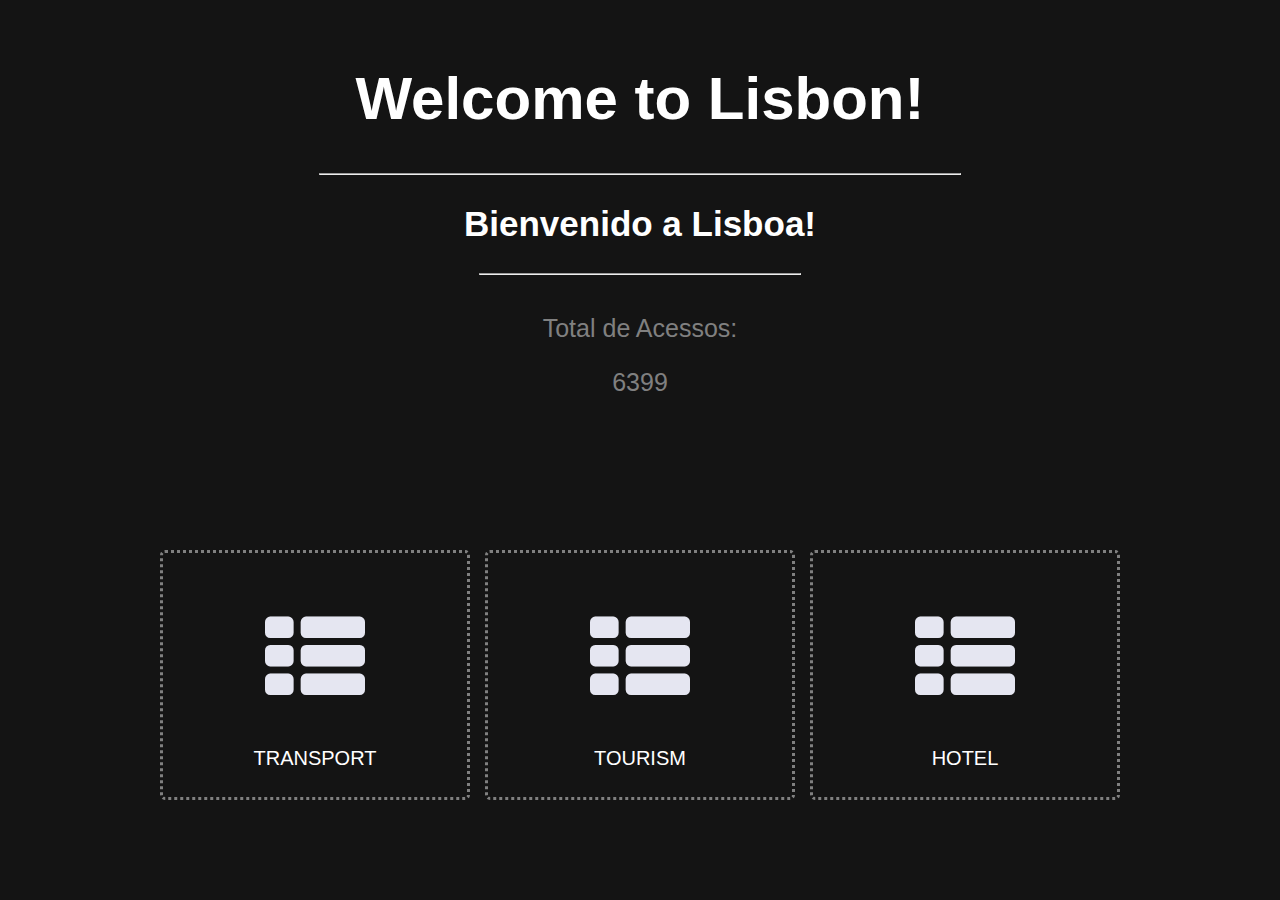
==== index.html @ febfdf82 "Add files via upload" ====
<html>
    <head>
        <title>
            Turismo - Lisboa / Transportes
        </title>
        <link rel="stylesheet" href="style.css"/>
        <link rel="stylesheet" href="https://cdnjs.cloudflare.com/ajax/libs/font-awesome/4.7.0/css/font-awesome.min.css">
        <script src="https://ajax.googleapis.com/ajax/libs/jquery/3.4.1/jquery.min.js"></script>
    </head>
    <body>
        <header>
            <h1>Welcome to Lisbon!</h1>
            <hr class="half"/>
            <h2>Bienvenido a Lisboa!</h2>
            <hr class="quart"/>
        </header>
  <!--Contador de Visitantes Fake-->
        <div class="heading">
          <p>Total de Acessos:</p>
          <span class="counter-value">23318</span>
        </div>
        <div class="container" style="width: 75%;">
            <a href="Autocarro/index.html"class="items">
              <div class="icon-wrapper">
                <i class="fa fa-th-list"></i>
              </div>
              <div class="project-name">
                <p class="upper">Transport</p>
              </div>
            </a>
            <a href="Lisboa/index.html" class="items">
              <div class="icon-wrapper">
                <i class="fa fa-th-list"></i>
              </div>
              <div class="project-name">
                <p class="upper">Tourism</p>
              </div>
            </a> 
            <a href="http://www.trivago.pt" class="items">
              <div class="icon-wrapper">
                <i class="fa fa-th-list"></i>
              </div>
              <div class="project-name">
                <p class="upper">Hotel</p>
              </div>
            </a>  
       </div>
       <script src="app.js"></script>
    </body>
</html>
---- style.css ----
html, body {
    margin: 0;
    background-size: cover;
    background-color: #141414;
    color: white;
    font-family: Arial;
}

@keyframes slideInFromLeft {
  0% {
    transform: translateY(-100%);
  }
  100% {
    transform: translateY(0);
  }
}
.heading {
  text-align: center;
  font-size: 25px;
  animation: 1.2s ease-out 0s 1 slideInFromLeft;
  margin-top: 3%;
  color: gray;
}
header {
    text-align: center;
    margin-top: 5%;
    animation: 1.2s ease-out 0s 1 slideInFromLeft;
}

h1 {
    font-size: 60px;
    animation: 1s ease-out 0s 1 slideInFromLeft;
}

h2 {
    font-size: 35px;
    animation: 1s ease-out 0s 1 slideInFromLeft;
}
.upper {
  font-size: 20px;
  text-transform: uppercase;
}

.quart {
    width: 25%;
}

.half {
     width: 50%;   
}

.container {
    width: 800px;
    height: 250px;
    position: absolute;
    top: 50%;
    left: 0;
    right: 0;
    bottom: 0;
    margin: auto;
    box-sizing: border-box;
    display: grid;
    grid-template-columns: repeat(auto-fit, minmax(250px, 1fr));
    grid-template-rows: 1fr;
    grid-gap: 15px;
  }

  .items {
    border-radius: 5px;
    display: grid;
    grid-template-rows: 2fr 1fr;
    grid-gap: 10px;
    cursor: pointer;
    border: 3px dotted gray;
    transition: all 2s;
  }
  
  .icon-wrapper, .project-name {
    display: flex;
    align-items: center;
    justify-content: center;
  }
  
  .icon-wrapper i {
    font-size: 100px;
    color: #E5E6F1;
    transform: translateY(0px);
    transition: all 1.5s;
  }
  
  .icon-wrapper {
    align-self: end;
  }

  .items:hover {
    border: 3px solid #E5E6F1;
  }
  .items:hover .project-name p {
    transform: translateY(-10px);
    transition: all 1s;
  }
  .items:hover .icon-wrapper i {
    transform: translateY(5px);
    transition: all 2s;
  }
  a {
      text-decoration: none;
      color: inherit;
      all: unset;
  }
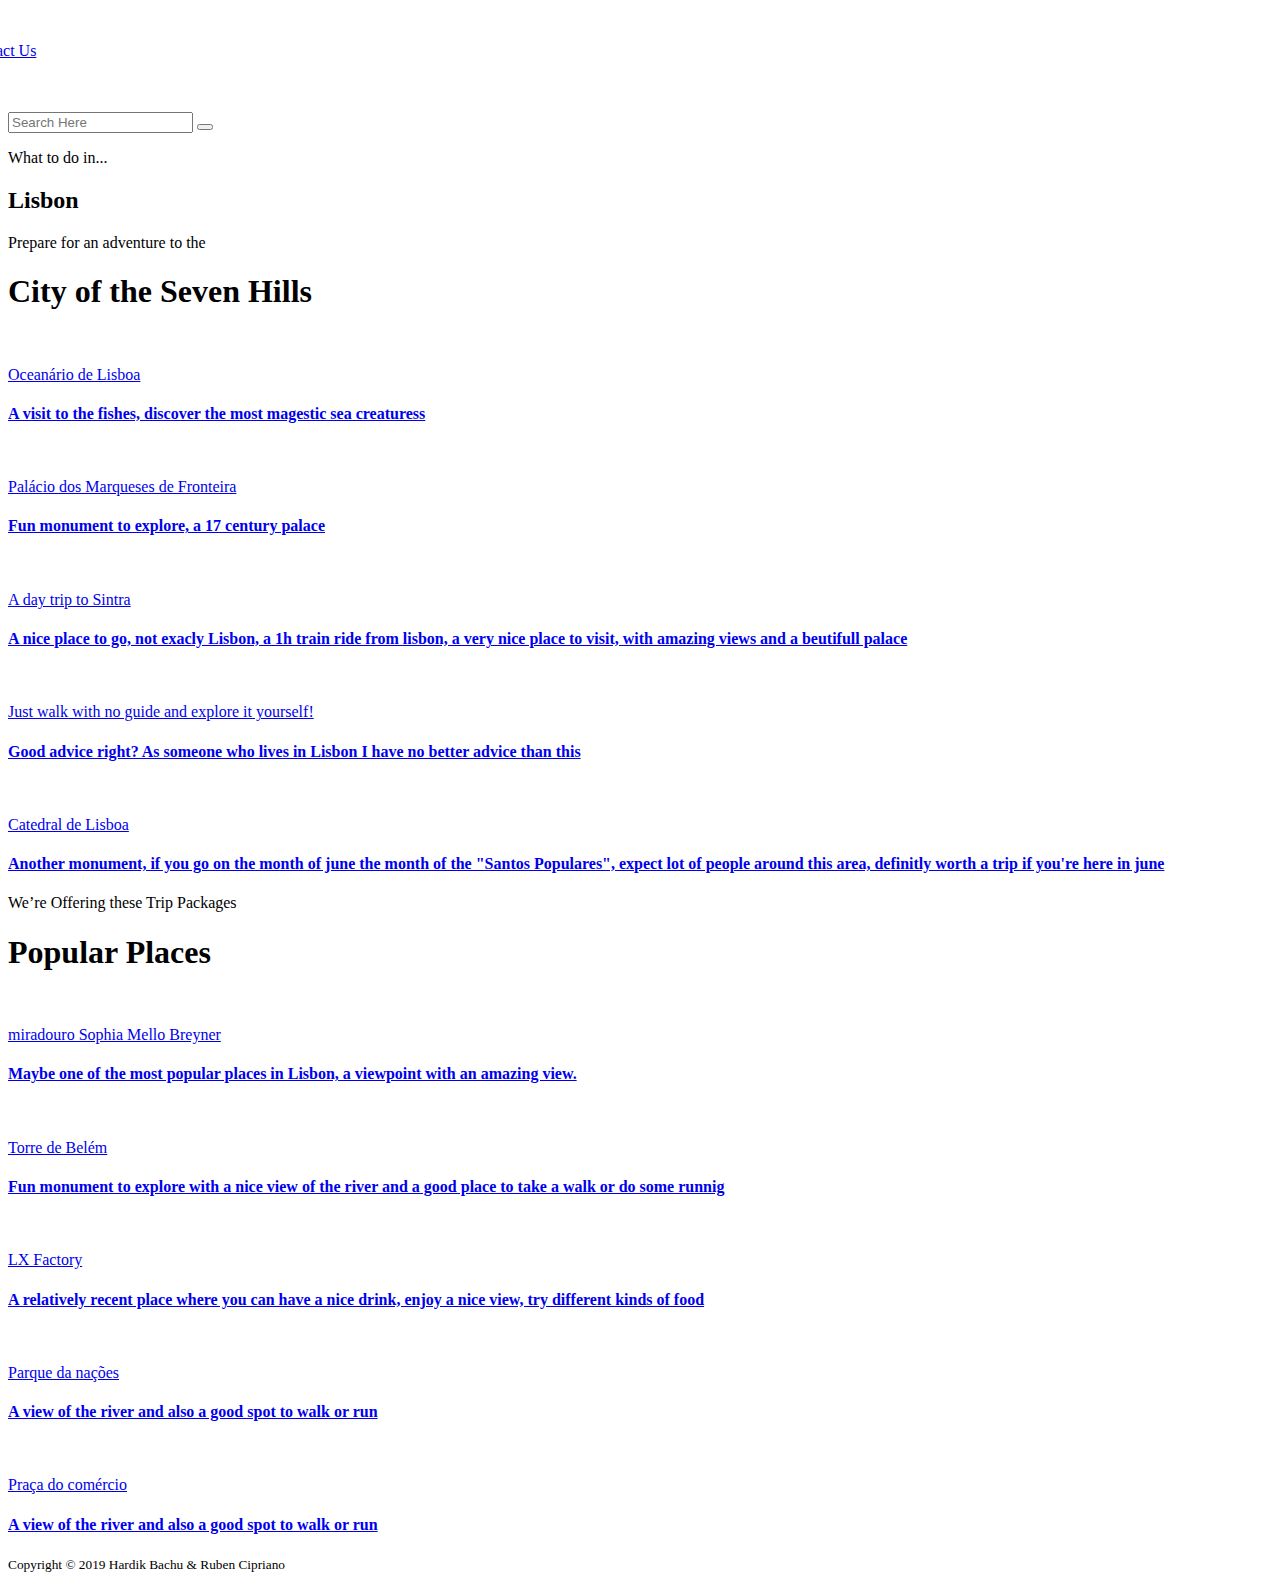
==== commit 3b3bd29d: "Add files via upload" ====
--- a/index.html
+++ b/index.html
@@ -1,50 +1,295 @@
-<html>
-    <head>
-        <title>
-            Turismo - Lisboa / Transportes
-        </title>
-        <link rel="stylesheet" href="style.css"/>
-        <link rel="stylesheet" href="https://cdnjs.cloudflare.com/ajax/libs/font-awesome/4.7.0/css/font-awesome.min.css">
-        <script src="https://ajax.googleapis.com/ajax/libs/jquery/3.4.1/jquery.min.js"></script>
-    </head>
-    <body>
-        <header>
-            <h1>Welcome to Lisbon!</h1>
-            <hr class="half"/>
-            <h2>Bienvenido a Lisboa!</h2>
-            <hr class="quart"/>
-        </header>
-  <!--Contador de Visitantes Fake-->
-        <div class="heading">
-          <p>Total de Acessos:</p>
-          <span class="counter-value">23318</span>
-        </div>
-        <div class="container" style="width: 75%;">
-            <a href="Autocarro/index.html"class="items">
-              <div class="icon-wrapper">
-                <i class="fa fa-th-list"></i>
-              </div>
-              <div class="project-name">
-                <p class="upper">Transport</p>
-              </div>
-            </a>
-            <a href="Lisboa/index.html" class="items">
-              <div class="icon-wrapper">
-                <i class="fa fa-th-list"></i>
-              </div>
-              <div class="project-name">
-                <p class="upper">Tourism</p>
-              </div>
-            </a> 
-            <a href="http://www.trivago.pt" class="items">
-              <div class="icon-wrapper">
-                <i class="fa fa-th-list"></i>
-              </div>
-              <div class="project-name">
-                <p class="upper">Hotel</p>
-              </div>
-            </a>  
-       </div>
-       <script src="app.js"></script>
-    </body>
+<!doctype html>
+<html lang="en">
+
+<head>
+	<!-- Required meta tags -->
+	<meta charset="utf-8">
+	<meta name="viewport" content="width=device-width, initial-scale=1, shrink-to-fit=no">
+	<link rel="icon" href="img/favicon.png" type="image/png">
+	<title>Lisboa é Linda</title>
+	<!-- Bootstrap CSS -->
+	<link rel="stylesheet" href="css/bootstrap.css">
+	<link rel="stylesheet" href="vendors/linericon/style.css">
+	<link rel="stylesheet" href="css/font-awesome.min.css">
+	<link rel="stylesheet" href="css/magnific-popup.css">
+	<link rel="stylesheet" href="vendors/owl-carousel/owl.carousel.min.css">
+	<link rel="stylesheet" href="vendors/nice-select/css/nice-select.css">
+	<!-- main css -->
+	<link rel="stylesheet" href="css/style.css">
+</head>
+
+<body id="home">
+
+	<!--================ Start Header Menu Area =================-->
+	<header class="header_area">
+		<div class="main_menu">
+			<nav class="navbar navbar-expand-lg navbar-light" style="margin-left: -25%;">
+				<div class="container">
+					<!-- Brand and toggle get grouped for better mobile display -->
+					<a class="navbar-brand logo_h" href="#home"><img src="img/logo.png"  alt="logo"/></a>
+					<!-- Collect the nav links, forms, and other content for toggling -->
+					<div class="collapse navbar-collapse offset" id="navbarSupportedContent">
+						<ul class="nav navbar-nav menu_nav ml-auto">
+							<li class="nav-item">
+								<a href="../index.html" class="primary-btn">HomePage</a>     
+								<a href="events.html" class="primary-btn">Events</a>     
+								<a href="../Autocarro/index.html" class="primary-btn">How to get there</a> 
+								<a href="../ContactWebsite/index.html" class="primary-btn">Contact Us</a> 
+                                <!--<a href="#first" class="button big wide smooth-scroll-midle">Home</a>-->
+							</li>
+							<!--<li class="nav-item active"><a class="nav-link" href="index.html">Home</a></li>-->
+							<li class="nav-item submenu dropdown">
+								<a href="#" class="nav-link dropdown-toggle" data-toggle="dropdown" role="button" aria-haspopup="true"aria-expanded="false"></a>
+							</li>
+							<li class="nav-item">
+								<button type="button" class="search nav-link">
+									<i class="lnr lnr-magnifier" id="search"></i>
+								</button>
+							</li>
+						</ul>
+					</div>
+				</div>
+			</nav>
+			<div class="search_input" id="search_input_box">
+				<div class="container">
+					<form class="d-flex justify-content-between">
+						<input type="text" class="form-control" id="search_input" placeholder="Search Here">
+						<button type="submit" class="btn"></button>
+						<span class="lnr lnr-cross" id="close_search" title="Close Search"></span>
+					</form>
+				</div>
+			</div>
+		</div>
+	</header>
+	<!--================ End Header Menu Area =================-->
+
+	<!--================ Start Home Banner Area =================-->
+	<section class="home_banner_area">
+		<div class="banner_inner">
+			<div class="container">
+				<div class="row fullscreen d-flex align-items-center justify-content-center">
+                    
+					<div class="banner_content">
+                       
+						<p>What to do in...</p>
+						<h2>Lisbon</h2>
+					</div>
+				</div>
+			</div>
+		</div>
+	</section>
+	<!--================ End Home Banner Area =================-->
+
+	<!--================ Start Feature Area =================-->
+	<section class="feature-area section_gap_top">
+		
+			
+			
+			
+            
+				
+				
+		
+         <!--================ Start Popular Places Area =================-->
+	<section class="popular-places-area section_gap_bottom">
+		<div class="container">
+			<div class="row d-flex justify-content-center">
+				<div class="col-lg-12">
+					<div class="main_title">
+						<p>Prepare for an adventure to the</p>
+						<h1>City of the Seven Hills</h1>
+						<span class="title-widget-bg"></span>
+					</div>
+				</div>
+			</div>
+		</div>
+		<div class="popular-places-slider owl-carousel">
+            <!--Ganda oceanário"!-->
+			<a href="img/places/p6.jpg" class="single-popular-places d-block img-gal">
+				<div class="popular-places-img">
+					<img src="img/places/p6.jpg" alt="">
+				</div>
+				<div class="popular-places-text">
+					<p>Oceanário de Lisboa</p>
+					<h4>
+						A visit to the fishes, discover the most magestic sea creaturess
+						</h4>
+				</div>
+			</a>
+            <!--ganda Palácio!-->
+			<a href="img/places/p7.jpg" class="single-popular-places d-block img-gal">
+				<div class="popular-places-img">
+					<img src="img/places/p7.jpg" alt="">
+				</div>
+				<div class="popular-places-text">
+					<p> Palácio dos Marqueses de Fronteira</p>
+					<h4>
+						Fun monument to explore, a 17 century palace
+					</h4>
+				</div>
+			</a>
+            <!--nao é lisboa mas pronto!-->
+			<a href="img/places/p8.jpg" class="single-popular-places d-block img-gal">
+				<div class="popular-places-img">
+					<img src="img/places/p8.jpg" alt="">
+				</div>
+				<div class="popular-places-text">
+					<p>A day trip to Sintra</p>
+					<h4>
+						A nice place to go, not exacly Lisbon, a 1h train ride from lisbon, a very nice place to visit, with amazing views and a beutifull palace 
+					</h4>
+				</div>
+			</a>
+            <!--meu vai andar e descobre !-->
+			<a href="img/places/p9.jpg" class="single-popular-places d-block img-gal">
+				<div class="popular-places-img">
+					<img src="img/places/p9.jpg" alt="">
+				</div>
+				<div class="popular-places-text">
+					<p>Just walk with no guide and explore it yourself!</p>
+					<h4>
+						Good advice right? As someone who lives in Lisbon I have no better advice than this
+
+					</h4>
+				</div>
+			</a>
+            <!--alfama !-->
+			<a href="img/places/p10.jpg" class="single-popular-places d-block img-gal">
+				<div class="popular-places-img">
+					<img src="img/places/p10.jpg" alt="">
+				</div>
+				<div class="popular-places-text">
+					<p>Catedral de Lisboa</p>
+					<h4>
+						Another monument, if you go on the month of june the month of the "Santos Populares", expect lot of people around this area, definitly worth a trip if you're here in june
+
+					</h4>
+				</div>
+			</a>
+		</div>
+	</section>
+	
+	</section>
+	<!--================ End Trip Package Area =================-->
+
+	<!--================ Start Popular Places Area =================-->
+	<section class="popular-places-area section_gap_bottom">
+		<div class="container">
+			<div class="row d-flex justify-content-center">
+				<div class="col-lg-12">
+					<div class="main_title">
+						<p>We’re Offering these Trip Packages</p>
+						<h1>Popular Places</h1>
+						<span class="title-widget-bg"></span>
+					</div>
+				</div>
+			</div>
+		</div>
+		<div class="popular-places-slider owl-carousel">
+            <!--Miradouro Sophia Mello Breiner or most known as "Miradoura da Graça"!-->
+			<a href="img/places/p1.jpg" class="single-popular-places d-block img-gal">
+				<div class="popular-places-img">
+					<img src="img/places/p1.jpg" alt="">
+				</div>
+				<div class="popular-places-text">
+					<p>miradouro Sophia Mello Breyner</p>
+					<h4>
+						Maybe one of the most popular places in Lisbon, a viewpoint with an amazing view.
+					</h4>
+				</div>
+			</a>
+            <!--Torre de belém!-->
+			<a href="img/places/p2.jpg" class="single-popular-places d-block img-gal">
+				<div class="popular-places-img">
+					<img src="img/places/p2.jpg" alt="">
+				</div>
+				<div class="popular-places-text">
+					<p>Torre de Belém</p>
+					<h4>
+						Fun monument to explore with a nice view of the river and a good place to take a walk or do some runnig
+					</h4>
+				</div>
+			</a>
+            <!--Parque das nações !-->
+			<a href="img/places/p3.jpg" class="single-popular-places d-block img-gal">
+				<div class="popular-places-img">
+					<img src="img/places/p3.jpg" alt="">
+				</div>
+				<div class="popular-places-text">
+					<p>LX Factory</p>
+					<h4>
+						A relatively recent place where you can have a nice drink, enjoy a nice view, try different kinds of food
+					</h4>
+				</div>
+			</a>
+            <!--Parque das nações !-->
+			<a href="img/places/p4.jpg" class="single-popular-places d-block img-gal">
+				<div class="popular-places-img">
+					<img src="img/places/p4.jpg" alt="">
+				</div>
+				<div class="popular-places-text">
+					<p>Parque da nações</p>
+					<h4>
+						A view of the river and also 
+                        a good spot to walk or run
+
+					</h4>
+				</div>
+			</a>
+            <!--Praça do Comércio !-->
+			<a href="img/places/p5.jpg" class="single-popular-places d-block img-gal">
+				<div class="popular-places-img">
+					<img src="img/places/p5.jpg" alt="">
+				</div>
+				<div class="popular-places-text">
+					<p>Praça do comércio</p>
+					<h4>
+						A view of the river and also 
+                        a good spot to walk or run
+
+					</h4>
+				</div>
+			</a>
+		</div>
+	</section>
+
+
+        
+
+
+
+
+
+<!--================ Footer =================-->
+
+	
+    <footer id="sticky-footer" class="py-4 bg-dark text-white-50">
+    <div class="container text-center">
+      <small>Copyright &copy; 2019 Hardik Bachu & Ruben Cipriano</small>
+    </div>
+  </footer>
+	
+		<!--================ End of Footer =================-->		
+
+				
+	
+
+	<!-- Optional JavaScript -->
+	<!-- jQuery first, then Popper.js, then Bootstrap JS -->
+	<script src="js/jquery-3.2.1.min.js"></script>
+	<script src="js/popper.js"></script>
+	<script src="js/bootstrap.min.js"></script>
+	<script src="js/stellar.js"></script>
+	<script src="js/jquery.magnific-popup.min.js"></script>
+	<script src="vendors/nice-select/js/jquery.nice-select.min.js"></script>
+	<script src="vendors/owl-carousel/owl.carousel.min.js"></script>
+	<script src="js/owl-carousel-thumb.min.js"></script>
+	<script src="js/jquery.ajaxchimp.min.js"></script>
+	<script src="js/mail-script.js"></script>
+	<!--gmaps Js-->
+	<script src="https://maps.googleapis.com/maps/api/js?key=AIzaSyCjCGmQ0Uq4exrzdcL6rvxywDDOvfAu6eE"></script>
+	<script src="js/gmaps.min.js"></script>
+	<script src="js/theme.js"></script>
+</body>
+
 </html>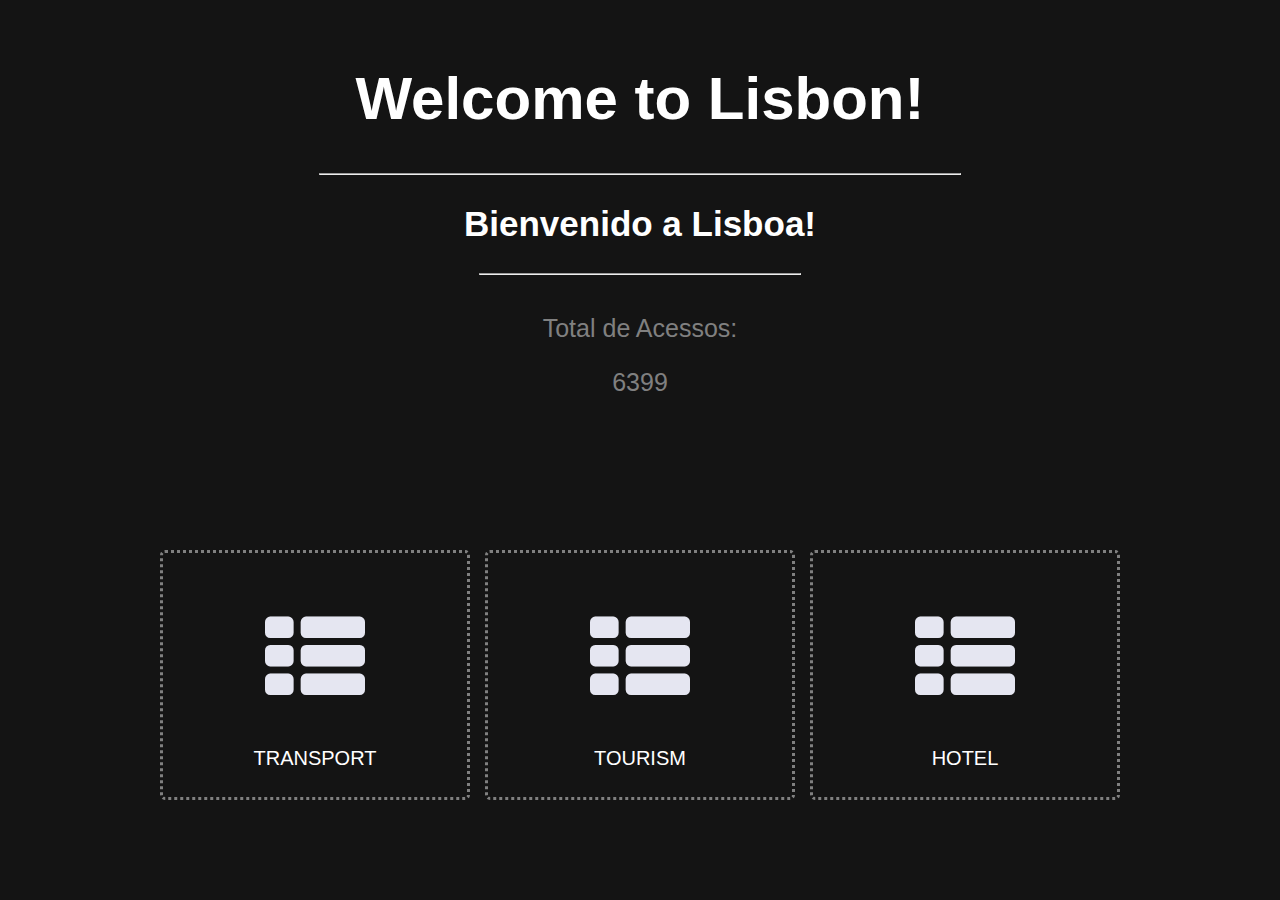
==== commit 1c6feb5a: "Add files via upload" ====
--- a/index.html
+++ b/index.html
@@ -1,295 +1,50 @@
-<!doctype html>
-<html lang="en">
-
-<head>
-	<!-- Required meta tags -->
-	<meta charset="utf-8">
-	<meta name="viewport" content="width=device-width, initial-scale=1, shrink-to-fit=no">
-	<link rel="icon" href="img/favicon.png" type="image/png">
-	<title>Lisboa é Linda</title>
-	<!-- Bootstrap CSS -->
-	<link rel="stylesheet" href="css/bootstrap.css">
-	<link rel="stylesheet" href="vendors/linericon/style.css">
-	<link rel="stylesheet" href="css/font-awesome.min.css">
-	<link rel="stylesheet" href="css/magnific-popup.css">
-	<link rel="stylesheet" href="vendors/owl-carousel/owl.carousel.min.css">
-	<link rel="stylesheet" href="vendors/nice-select/css/nice-select.css">
-	<!-- main css -->
-	<link rel="stylesheet" href="css/style.css">
-</head>
-
-<body id="home">
-
-	<!--================ Start Header Menu Area =================-->
-	<header class="header_area">
-		<div class="main_menu">
-			<nav class="navbar navbar-expand-lg navbar-light" style="margin-left: -25%;">
-				<div class="container">
-					<!-- Brand and toggle get grouped for better mobile display -->
-					<a class="navbar-brand logo_h" href="#home"><img src="img/logo.png"  alt="logo"/></a>
-					<!-- Collect the nav links, forms, and other content for toggling -->
-					<div class="collapse navbar-collapse offset" id="navbarSupportedContent">
-						<ul class="nav navbar-nav menu_nav ml-auto">
-							<li class="nav-item">
-								<a href="../index.html" class="primary-btn">HomePage</a>     
-								<a href="events.html" class="primary-btn">Events</a>     
-								<a href="../Autocarro/index.html" class="primary-btn">How to get there</a> 
-								<a href="../ContactWebsite/index.html" class="primary-btn">Contact Us</a> 
-                                <!--<a href="#first" class="button big wide smooth-scroll-midle">Home</a>-->
-							</li>
-							<!--<li class="nav-item active"><a class="nav-link" href="index.html">Home</a></li>-->
-							<li class="nav-item submenu dropdown">
-								<a href="#" class="nav-link dropdown-toggle" data-toggle="dropdown" role="button" aria-haspopup="true"aria-expanded="false"></a>
-							</li>
-							<li class="nav-item">
-								<button type="button" class="search nav-link">
-									<i class="lnr lnr-magnifier" id="search"></i>
-								</button>
-							</li>
-						</ul>
-					</div>
-				</div>
-			</nav>
-			<div class="search_input" id="search_input_box">
-				<div class="container">
-					<form class="d-flex justify-content-between">
-						<input type="text" class="form-control" id="search_input" placeholder="Search Here">
-						<button type="submit" class="btn"></button>
-						<span class="lnr lnr-cross" id="close_search" title="Close Search"></span>
-					</form>
-				</div>
-			</div>
-		</div>
-	</header>
-	<!--================ End Header Menu Area =================-->
-
-	<!--================ Start Home Banner Area =================-->
-	<section class="home_banner_area">
-		<div class="banner_inner">
-			<div class="container">
-				<div class="row fullscreen d-flex align-items-center justify-content-center">
-                    
-					<div class="banner_content">
-                       
-						<p>What to do in...</p>
-						<h2>Lisbon</h2>
-					</div>
-				</div>
-			</div>
-		</div>
-	</section>
-	<!--================ End Home Banner Area =================-->
-
-	<!--================ Start Feature Area =================-->
-	<section class="feature-area section_gap_top">
-		
-			
-			
-			
-            
-				
-				
-		
-         <!--================ Start Popular Places Area =================-->
-	<section class="popular-places-area section_gap_bottom">
-		<div class="container">
-			<div class="row d-flex justify-content-center">
-				<div class="col-lg-12">
-					<div class="main_title">
-						<p>Prepare for an adventure to the</p>
-						<h1>City of the Seven Hills</h1>
-						<span class="title-widget-bg"></span>
-					</div>
-				</div>
-			</div>
-		</div>
-		<div class="popular-places-slider owl-carousel">
-            <!--Ganda oceanário"!-->
-			<a href="img/places/p6.jpg" class="single-popular-places d-block img-gal">
-				<div class="popular-places-img">
-					<img src="img/places/p6.jpg" alt="">
-				</div>
-				<div class="popular-places-text">
-					<p>Oceanário de Lisboa</p>
-					<h4>
-						A visit to the fishes, discover the most magestic sea creaturess
-						</h4>
-				</div>
-			</a>
-            <!--ganda Palácio!-->
-			<a href="img/places/p7.jpg" class="single-popular-places d-block img-gal">
-				<div class="popular-places-img">
-					<img src="img/places/p7.jpg" alt="">
-				</div>
-				<div class="popular-places-text">
-					<p> Palácio dos Marqueses de Fronteira</p>
-					<h4>
-						Fun monument to explore, a 17 century palace
-					</h4>
-				</div>
-			</a>
-            <!--nao é lisboa mas pronto!-->
-			<a href="img/places/p8.jpg" class="single-popular-places d-block img-gal">
-				<div class="popular-places-img">
-					<img src="img/places/p8.jpg" alt="">
-				</div>
-				<div class="popular-places-text">
-					<p>A day trip to Sintra</p>
-					<h4>
-						A nice place to go, not exacly Lisbon, a 1h train ride from lisbon, a very nice place to visit, with amazing views and a beutifull palace 
-					</h4>
-				</div>
-			</a>
-            <!--meu vai andar e descobre !-->
-			<a href="img/places/p9.jpg" class="single-popular-places d-block img-gal">
-				<div class="popular-places-img">
-					<img src="img/places/p9.jpg" alt="">
-				</div>
-				<div class="popular-places-text">
-					<p>Just walk with no guide and explore it yourself!</p>
-					<h4>
-						Good advice right? As someone who lives in Lisbon I have no better advice than this
-
-					</h4>
-				</div>
-			</a>
-            <!--alfama !-->
-			<a href="img/places/p10.jpg" class="single-popular-places d-block img-gal">
-				<div class="popular-places-img">
-					<img src="img/places/p10.jpg" alt="">
-				</div>
-				<div class="popular-places-text">
-					<p>Catedral de Lisboa</p>
-					<h4>
-						Another monument, if you go on the month of june the month of the "Santos Populares", expect lot of people around this area, definitly worth a trip if you're here in june
-
-					</h4>
-				</div>
-			</a>
-		</div>
-	</section>
-	
-	</section>
-	<!--================ End Trip Package Area =================-->
-
-	<!--================ Start Popular Places Area =================-->
-	<section class="popular-places-area section_gap_bottom">
-		<div class="container">
-			<div class="row d-flex justify-content-center">
-				<div class="col-lg-12">
-					<div class="main_title">
-						<p>We’re Offering these Trip Packages</p>
-						<h1>Popular Places</h1>
-						<span class="title-widget-bg"></span>
-					</div>
-				</div>
-			</div>
-		</div>
-		<div class="popular-places-slider owl-carousel">
-            <!--Miradouro Sophia Mello Breiner or most known as "Miradoura da Graça"!-->
-			<a href="img/places/p1.jpg" class="single-popular-places d-block img-gal">
-				<div class="popular-places-img">
-					<img src="img/places/p1.jpg" alt="">
-				</div>
-				<div class="popular-places-text">
-					<p>miradouro Sophia Mello Breyner</p>
-					<h4>
-						Maybe one of the most popular places in Lisbon, a viewpoint with an amazing view.
-					</h4>
-				</div>
-			</a>
-            <!--Torre de belém!-->
-			<a href="img/places/p2.jpg" class="single-popular-places d-block img-gal">
-				<div class="popular-places-img">
-					<img src="img/places/p2.jpg" alt="">
-				</div>
-				<div class="popular-places-text">
-					<p>Torre de Belém</p>
-					<h4>
-						Fun monument to explore with a nice view of the river and a good place to take a walk or do some runnig
-					</h4>
-				</div>
-			</a>
-            <!--Parque das nações !-->
-			<a href="img/places/p3.jpg" class="single-popular-places d-block img-gal">
-				<div class="popular-places-img">
-					<img src="img/places/p3.jpg" alt="">
-				</div>
-				<div class="popular-places-text">
-					<p>LX Factory</p>
-					<h4>
-						A relatively recent place where you can have a nice drink, enjoy a nice view, try different kinds of food
-					</h4>
-				</div>
-			</a>
-            <!--Parque das nações !-->
-			<a href="img/places/p4.jpg" class="single-popular-places d-block img-gal">
-				<div class="popular-places-img">
-					<img src="img/places/p4.jpg" alt="">
-				</div>
-				<div class="popular-places-text">
-					<p>Parque da nações</p>
-					<h4>
-						A view of the river and also 
-                        a good spot to walk or run
-
-					</h4>
-				</div>
-			</a>
-            <!--Praça do Comércio !-->
-			<a href="img/places/p5.jpg" class="single-popular-places d-block img-gal">
-				<div class="popular-places-img">
-					<img src="img/places/p5.jpg" alt="">
-				</div>
-				<div class="popular-places-text">
-					<p>Praça do comércio</p>
-					<h4>
-						A view of the river and also 
-                        a good spot to walk or run
-
-					</h4>
-				</div>
-			</a>
-		</div>
-	</section>
-
-
-        
-
-
-
-
-
-<!--================ Footer =================-->
-
-	
-    <footer id="sticky-footer" class="py-4 bg-dark text-white-50">
-    <div class="container text-center">
-      <small>Copyright &copy; 2019 Hardik Bachu & Ruben Cipriano</small>
-    </div>
-  </footer>
-	
-		<!--================ End of Footer =================-->		
-
-				
-	
-
-	<!-- Optional JavaScript -->
-	<!-- jQuery first, then Popper.js, then Bootstrap JS -->
-	<script src="js/jquery-3.2.1.min.js"></script>
-	<script src="js/popper.js"></script>
-	<script src="js/bootstrap.min.js"></script>
-	<script src="js/stellar.js"></script>
-	<script src="js/jquery.magnific-popup.min.js"></script>
-	<script src="vendors/nice-select/js/jquery.nice-select.min.js"></script>
-	<script src="vendors/owl-carousel/owl.carousel.min.js"></script>
-	<script src="js/owl-carousel-thumb.min.js"></script>
-	<script src="js/jquery.ajaxchimp.min.js"></script>
-	<script src="js/mail-script.js"></script>
-	<!--gmaps Js-->
-	<script src="https://maps.googleapis.com/maps/api/js?key=AIzaSyCjCGmQ0Uq4exrzdcL6rvxywDDOvfAu6eE"></script>
-	<script src="js/gmaps.min.js"></script>
-	<script src="js/theme.js"></script>
-</body>
-
+<html>
+    <head>
+        <title>
+            Turismo - Lisboa / Transportes
+        </title>
+        <link rel="stylesheet" href="style.css"/>
+        <link rel="stylesheet" href="https://cdnjs.cloudflare.com/ajax/libs/font-awesome/4.7.0/css/font-awesome.min.css">
+        <script src="https://ajax.googleapis.com/ajax/libs/jquery/3.4.1/jquery.min.js"></script>
+    </head>
+    <body>
+        <header>
+            <h1>Welcome to Lisbon!</h1>
+            <hr class="half"/>
+            <h2>Bienvenido a Lisboa!</h2>
+            <hr class="quart"/>
+        </header>
+  <!--Contador de Visitantes Fake-->
+        <div class="heading">
+          <p>Total de Acessos:</p>
+          <span class="counter-value">23318</span>
+        </div>
+        <div class="container" style="width: 75%;">
+            <a href="Autocarro/index.html"class="items">
+              <div class="icon-wrapper">
+                <i class="fa fa-th-list"></i>
+              </div>
+              <div class="project-name">
+                <p class="upper">Transport</p>
+              </div>
+            </a>
+            <a href="Lisboa/index.html" class="items">
+              <div class="icon-wrapper">
+                <i class="fa fa-th-list"></i>
+              </div>
+              <div class="project-name">
+                <p class="upper">Tourism</p>
+              </div>
+            </a> 
+            <a href="http://www.trivago.pt" class="items">
+              <div class="icon-wrapper">
+                <i class="fa fa-th-list"></i>
+              </div>
+              <div class="project-name">
+                <p class="upper">Hotel</p>
+              </div>
+            </a>  
+       </div>
+       <script src="app.js"></script>
+    </body>
 </html>--- a/style.css
+++ b/style.css
@@ -0,0 +1,110 @@
+html, body {
+    margin: 0;
+    background-size: cover;
+    background-color: #141414;
+    color: white;
+    font-family: Arial;
+}
+
+@keyframes slideInFromLeft {
+  0% {
+    transform: translateY(-100%);
+  }
+  100% {
+    transform: translateY(0);
+  }
+}
+.heading {
+  text-align: center;
+  font-size: 25px;
+  animation: 1.2s ease-out 0s 1 slideInFromLeft;
+  margin-top: 3%;
+  color: gray;
+}
+header {
+    text-align: center;
+    margin-top: 5%;
+    animation: 1.2s ease-out 0s 1 slideInFromLeft;
+}
+
+h1 {
+    font-size: 60px;
+    animation: 1s ease-out 0s 1 slideInFromLeft;
+}
+
+h2 {
+    font-size: 35px;
+    animation: 1s ease-out 0s 1 slideInFromLeft;
+}
+.upper {
+  font-size: 20px;
+  text-transform: uppercase;
+}
+
+.quart {
+    width: 25%;
+}
+
+.half {
+     width: 50%;   
+}
+
+.container {
+    width: 800px;
+    height: 250px;
+    position: absolute;
+    top: 50%;
+    left: 0;
+    right: 0;
+    bottom: 0;
+    margin: auto;
+    box-sizing: border-box;
+    display: grid;
+    grid-template-columns: repeat(auto-fit, minmax(250px, 1fr));
+    grid-template-rows: 1fr;
+    grid-gap: 15px;
+  }
+
+  .items {
+    border-radius: 5px;
+    display: grid;
+    grid-template-rows: 2fr 1fr;
+    grid-gap: 10px;
+    cursor: pointer;
+    border: 3px dotted gray;
+    transition: all 2s;
+  }
+  
+  .icon-wrapper, .project-name {
+    display: flex;
+    align-items: center;
+    justify-content: center;
+  }
+  
+  .icon-wrapper i {
+    font-size: 100px;
+    color: #E5E6F1;
+    transform: translateY(0px);
+    transition: all 1.5s;
+  }
+  
+  .icon-wrapper {
+    align-self: end;
+  }
+
+  .items:hover {
+    border: 3px solid #E5E6F1;
+  }
+  .items:hover .project-name p {
+    transform: translateY(-10px);
+    transition: all 1s;
+  }
+  .items:hover .icon-wrapper i {
+    transform: translateY(5px);
+    transition: all 2s;
+  }
+  a {
+      text-decoration: none;
+      color: inherit;
+      all: unset;
+  }